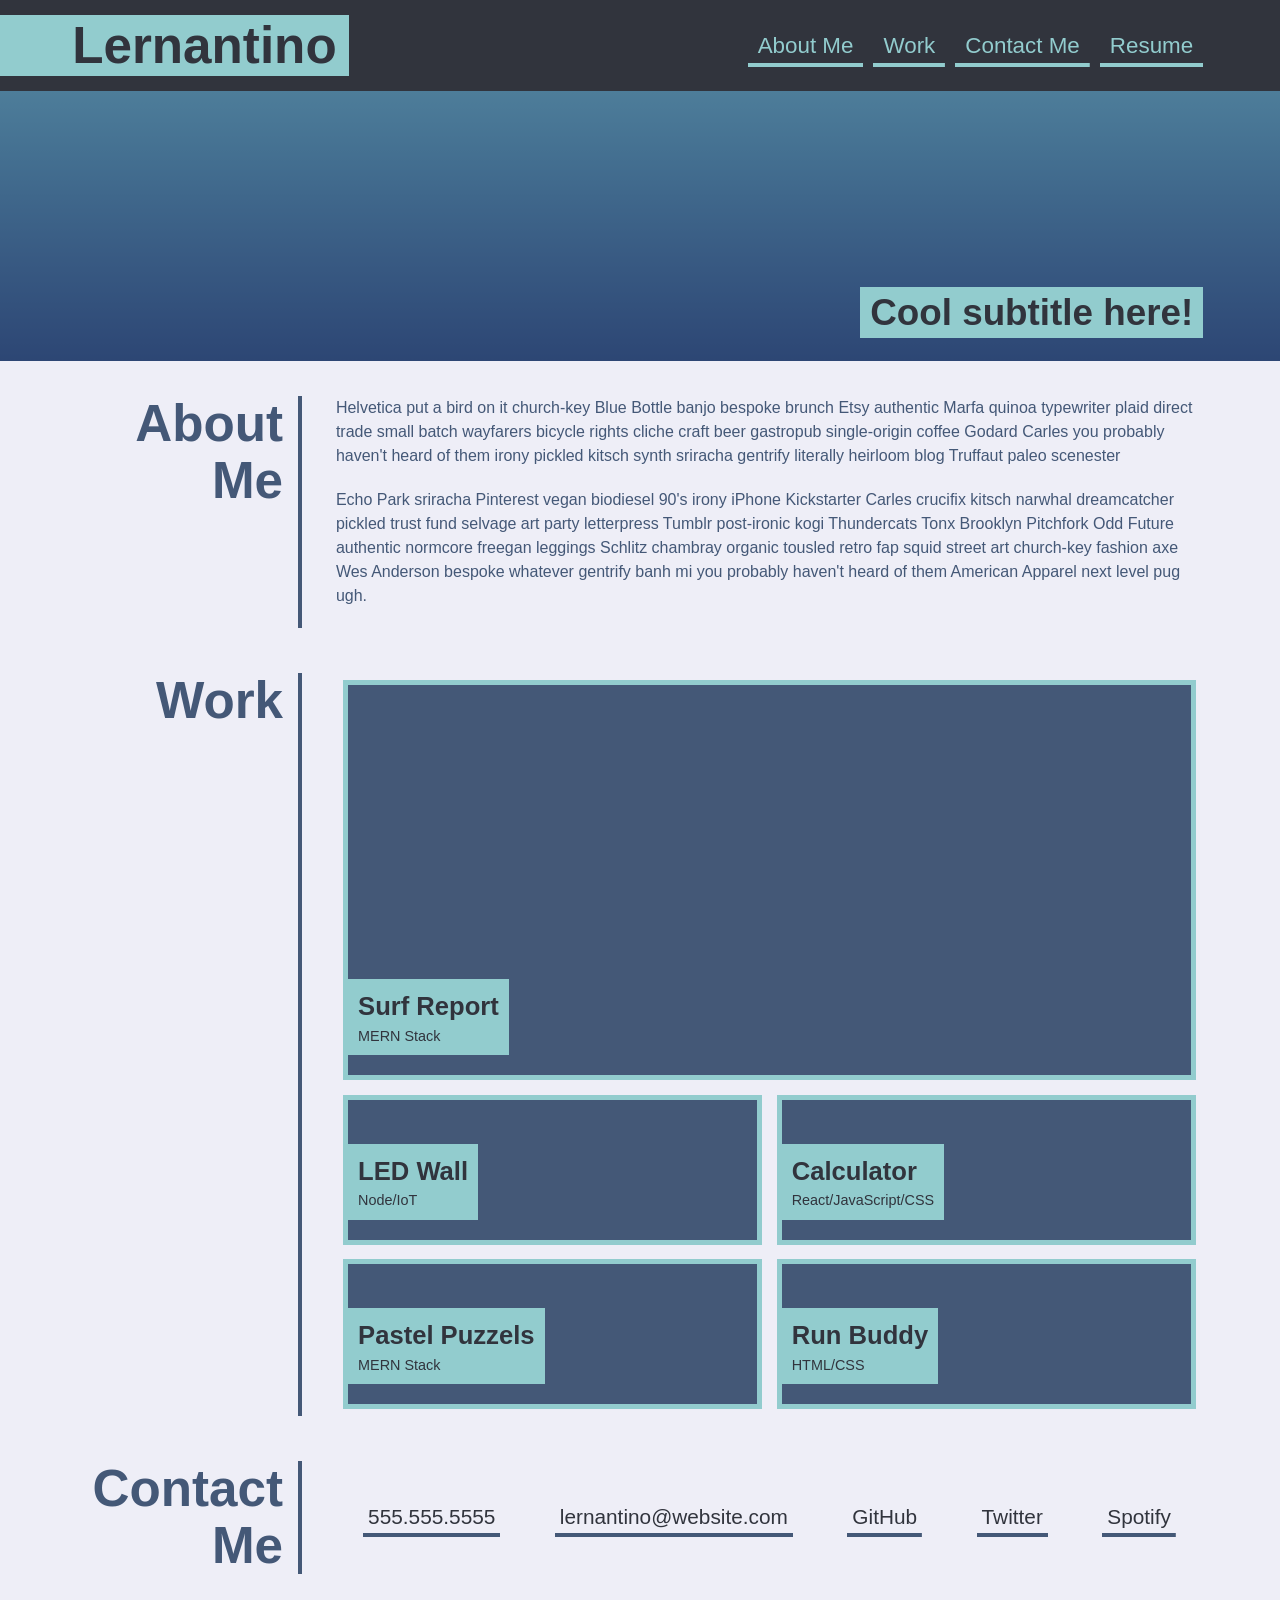
==== Main/index.html @ 757ffdbc "initial commit" ====
<!DOCTYPE html>
<html lang="en">

<head>
  <meta charset="UTF-8">
  <meta name="viewport" content="width=device-width, initial-scale=1.0">
  <meta http-equiv="X-UA-Compatible" content="ie=edge">
  <title>Lernantino // Web Developer</title>
  <link rel="stylesheet" href="./assets/css/style.css" />
</head>

<body>
  <!-- main logo / nav -->
  <header>
    <h1>Lernantino</h1>
    <nav>
      <a href="#about">About Me</a>
      <a href="#work">Work</a>
      <a href="#contact">Contact Me</a>
      <!-- Link this to your resume! -->
      <a href="#">Resume</a>
    </nav>
  </header>

  <!-- hero banner -->
  <section class="hero-banner">
    <div>
      <h2>Cool subtitle here!</h2>
    </div>
  </section>

  <main class="page-wrapper">
    <!-- about me -->
    <section class="page-section" id="about">
      <h2>About Me</h2>
      <div>
        <p>
          Helvetica put a bird on it church-key Blue Bottle banjo bespoke brunch Etsy authentic Marfa quinoa typewriter
          plaid
          direct trade small batch wayfarers bicycle rights cliche craft beer gastropub single-origin coffee Godard
          Carles you
          probably haven't heard of them irony pickled kitsch synth sriracha gentrify literally heirloom blog Truffaut
          paleo
          scenester
        </p>
        <p>
          Echo Park sriracha Pinterest vegan biodiesel 90's irony iPhone Kickstarter Carles crucifix kitsch narwhal
          dreamcatcher pickled trust fund selvage art party letterpress Tumblr post-ironic kogi Thundercats Tonx
          Brooklyn Pitchfork Odd Future authentic normcore freegan leggings Schlitz chambray organic tousled retro fap
          squid street art church-key fashion axe Wes Anderson bespoke whatever gentrify banh mi you probably haven't
          heard of them American Apparel next level pug ugh.
        </p>
      </div>
    </section>

    <!-- portfolio container -->
    <section class="page-section" id="work">
      <h2>Work</h2>
      <div class="flex-container">

        <a href="#" class="flex-item surf-report">
          <div>
            <h3>Surf Report</h3>
            <span>MERN Stack</span>
          </div>
        </a>
        
        <a href="#" class="flex-item led-wall">
          <div>
            <h3>LED Wall</h3>
            <span>Node/IoT</span>
          </div>
        </a>
        <a href="#" class="flex-item react-calc">
          <div>
            <h3>Calculator</h3>
            <span>React/JavaScript/CSS</span>
          </div>
        </a>

        <a href="#" class="flex-item pastel-puzzles">
          <div>
            <h3>Pastel Puzzels</h3>
            <span>MERN Stack</span>
          </div>
        </a>

    
        <a href="#" class="flex-item run-buddy">
          <div>
            <h3>Run Buddy</h3>
            <span>HTML/CSS</span>
          </div>
        </a>

      </div>
    </section>

    <!-- contact -->
    <section class="page-section contact" id="contact">
      <h2>Contact Me</h2>
      <div>
        <address>
          <a href="tel:+15555555555">555.555.5555</a>
          <a href="mailto:lernantino@website.com">lernantino@website.com</a>
          <a href="#">GitHub</a>
          <a href="#">Twitter</a>
          <a href="#">Spotify</a>
        </address>
      </div>
    </section>
  </main>
</body>

</html>
---- Main/assets/css/style.css ----
* {
  box-sizing: border-box;
}

/* brand color palette */
:root {
  --primary: rgba(68, 88, 119, 1);
  --secondary: rgba(146, 204, 206, 1);
  --tertiary: rgba(49, 52, 61, 1);
  --dark: rgba(28, 29, 33, 1);
  --light: rgba(238, 238, 247, 1);
}

body {
  margin: 0;
  padding: 0;
  font-family: 'Trebuchet MS', 'Lucida Sans Unicode', 'Lucida Grande', 'Lucida Sans', Arial, sans-serif;
  color: var(--primary);
  background-color: var(--light);
  line-height: 1.5;
}

h1,
h2,
h3,
h4,
h5,
h6 {
  margin: 0;
}

p {
  margin: 0;
}

header {
  padding: 15px 6% 15px 0;
  display: flex;
  flex-direction: row;
  justify-content: space-between;
  flex-wrap: wrap;
  align-items: center;
  background-color: var(--tertiary);
  box-shadow: 0 5px 35px rgba(146, 204, 206, 0.4);
}

header h1 {
  color: var(--tertiary);
  background-color: var(--secondary);
  padding: 5px 1% 5px 6%;
  margin: 0;
  font-size: 4vw;
  line-height: 1;
}

nav {
  display: flex;
  flex-direction: row;
  flex-wrap: wrap;
}

nav a {
  text-decoration: none;
  padding: 5px 10px;
  color: var(--secondary);
  margin-right: 10px;
  background-image: linear-gradient(270deg, var(--secondary) 0%, var(--secondary) 100%);
  background-repeat: no-repeat;
  background-size: 100% 0.2em;
  background-position: bottom;
  transition: all 0.25s ease-in;
  font-size: 1.4rem;
}

nav a:hover {
  background-size: 100% 100%;
  color: var(--primary);
}

nav a:last-child {
  margin-right: 0;
}

main {
  margin-top: 20px;
  margin-bottom: 45px;
}

.hero-banner {
  background: rgb(68, 88, 120);
  background-image: url("../images/02-hero-bg.jpg"), linear-gradient(180deg, var(--secondary) 0%, var(--primary) 100%);
  background-size: cover;
  background-position: center;
  background-blend-mode: soft-light;
  min-height: 30vh;
  color: var(--light);
  padding: 2% 6%;
  display: flex;
  justify-content: flex-end;
  align-items: flex-end;
  text-align: right;
}

.hero-banner div {
  flex: 0 0 90%;
}

.hero-banner h2 {
  background-color: var(--secondary);
  color: var(--tertiary);
  margin: 0;
  padding: 5px 10px;
  font-size: 2.3rem;
  line-height: 1.2;
  display: inline;
}

.page-wrapper {
  max-width: 88%;
  margin-left: auto;
  margin-right: auto;
}

.page-section {
  margin: 25px 0;
  padding: 10px 0;
  display: flex;
  flex-direction: row;
  flex-wrap: wrap;
  align-items: stretch;
  justify-content: space-between;
}

.page-section > h2 {
  flex: 0 0 20%;
  text-align: right;
  padding-right: 15px;
  border-right: 4px solid var(--primary);
  font-size: 4vw;
  line-height: 1.1;
}

.page-section > div {
  flex: 0 0 77%;
}

.page-section p {
  margin-bottom: 20px;
}

.flex-container {
  display: flex;
  flex-wrap: wrap;
  justify-content: center;
}

.flex-item {
  border: 5px solid var(--secondary);
  background-color: var(--primary);
  color: var(--tertiary);
  min-height: 150px;
  max-height: 150px;
  flex-basis: calc(50% - 1em);
  display: flex;
  align-items: flex-end;
  padding: 0 0 20px 0;
  margin: 0.5em;
  text-decoration: none;
  background-blend-mode: soft-light;
  background-size: 150%;
  transition: all 0.5s;
  font-size: 0.9rem;
}

/* feature first portfolio item */
.flex-item:first-child {
    min-height: 400px;
    flex-basis: 100%;
}

.flex-item:hover {
  background-color: rgba(0, 0, 0, 0.3);
}

.flex-item div {
  background-color: var(--secondary);
  padding: 8px 10px;
}

.flex-item h3 {
  font-size: 1.6rem;
}

.contact address {
  display: flex;
  flex-wrap: wrap;
  justify-content: space-around;
  align-items: center;
  height: 100%;
}

.contact address a {
  color: var(--tertiary);
  padding: 5px;
  text-decoration: none;
  font-size: 1.3rem;
  font-style: normal;
  background-image: linear-gradient(270deg, var(--primary) 0%, var(--primary) 100%);
  background-repeat: no-repeat;
  background-size: 100% 0.2em;
  background-position: bottom;
  transition: all 0.25s ease-in;
  margin: 0 0.2rem 0.1rem;
  display: inline-block;
}

.contact address a:hover {
  background-size: 100% 88%;
  color: var(--secondary);
}

/* portfolio project images */
.run-buddy {
  background-image: url("../images/02-run-buddy.jpg");
}

.led-wall {
  background-image: url("../images/02-portfolio-1.jpg");
}

.react-calc {
  background-image: url("../images/02-portfolio-2.jpg");
}

.pastel-puzzles {
  background-image: url("../images/02-portfolio-3.jpg");
}

.surf-report {
  background-image: url("../images/02-portfolio-4.jpg");
}

/* end portfolio project images */

@media screen and (max-width: 980px) {
  header {
    padding: 0 0 10px 0;
    justify-content: center;
    text-align: center;
  }

  header h1 {
    width: 100%;
    padding: 5px;
    margin-bottom: 10px;
    font-size: 10vw;
  }

  header nav {
    justify-content: center;
  }

  .page-section > h2,
  .page-section > div {
    flex: 0 0 100%;
  }

  .page-section > h2 {
    border-right: none;
    border-bottom: 4px solid var(--primary);
    margin-bottom: 20px;
    padding-bottom: 10px;
    text-align: left;
    font-size: 7vw;
  }
}

@media screen and (max-width: 768px) {
  .flex-item,
  .flex-item:first-child {
    flex-basis: 100%;
  }

  .flex-item:first-child {
    min-height: 150px;
  }

  .hero-banner {
    justify-content: center;
    text-align: center;
  }

  .contact address {
    flex-direction: column;
    align-items: flex-start;
  }
}
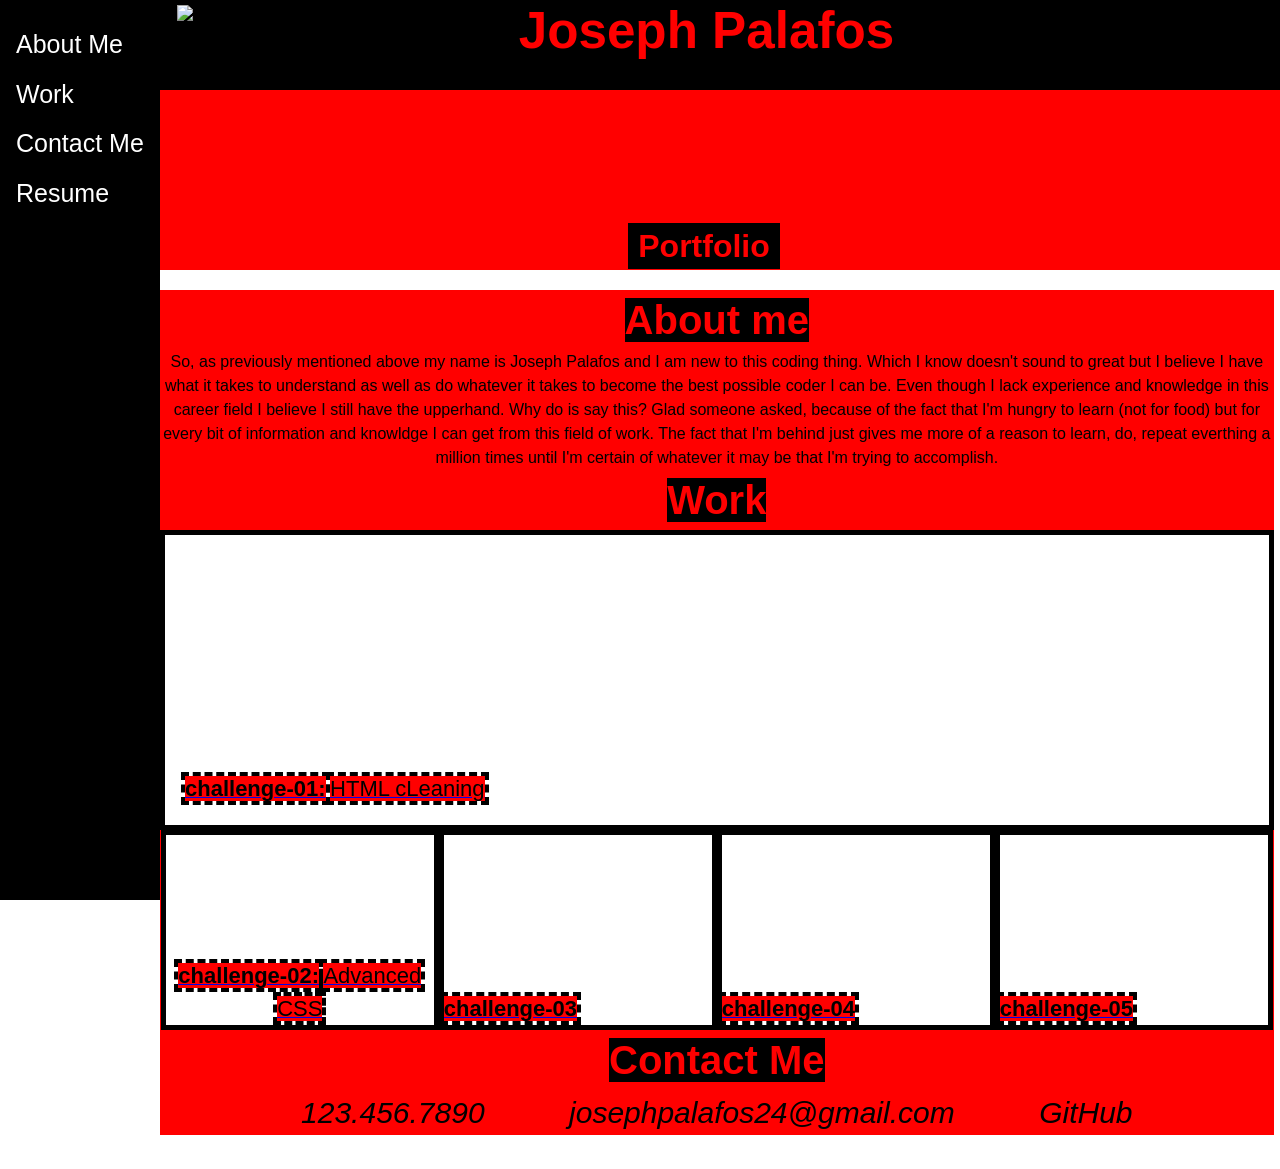
==== commit 6d1be110: "commited new code for html and CSS" ====
--- a/Main/index.html
+++ b/Main/index.html
@@ -5,107 +5,99 @@
   <meta charset="UTF-8">
   <meta name="viewport" content="width=device-width, initial-scale=1.0">
   <meta http-equiv="X-UA-Compatible" content="ie=edge">
-  <title>Lernantino // Web Developer</title>
+  <title>Portfolio</title>
+  <link rel="stylesheet" href="./assets/css/reset.css" />
   <link rel="stylesheet" href="./assets/css/style.css" />
 </head>
 
 <body>
-  <!-- main logo / nav -->
+  
   <header>
-    <h1>Lernantino</h1>
-    <nav>
-      <a href="#about">About Me</a>
-      <a href="#work">Work</a>
-      <a href="#contact">Contact Me</a>
-      <!-- Link this to your resume! -->
-      <a href="#">Resume</a>
-    </nav>
+      <div class="container">  
+        <div class="image" >
+          <img id="image" src="https://media.licdn.com/dms/image/C4E03AQFc9o58CE3j0g/profile-displayphoto-shrink_800_800/0/1663964154805?e=1691625600&v=beta&t=fmWkyhHHIUXbuQTPVEqKm70pPpOmUGaqDXo9xFTBFEk" alt="picture of me"/> 
+        </div>
+        <div class="text">
+        <h1>Joseph Palafos</h1>
+        </div>
+     </div>
   </header>
 
-  <!-- hero banner -->
-  <section class="hero-banner">
+    <section> 
+      <div class="sidenav">
+        <a href="#about">About Me</a>
+        <a href="#work">Work</a>
+        <a href="#contact">Contact Me</a>
+        <a href="#">Resume</a>
+      </div>
+    </section>
+
+    <section class="hero-banner">
     <div>
-      <h2>Cool subtitle here!</h2>
+      <h2>Portfolio</h2>
     </div>
-  </section>
+    </section>
 
-  <main class="page-wrapper">
-    <!-- about me -->
+<main class="content">
     <section class="page-section" id="about">
-      <h2>About Me</h2>
+      <h2 data-attr="attr">About me</h2>
       <div>
         <p>
-          Helvetica put a bird on it church-key Blue Bottle banjo bespoke brunch Etsy authentic Marfa quinoa typewriter
-          plaid
-          direct trade small batch wayfarers bicycle rights cliche craft beer gastropub single-origin coffee Godard
-          Carles you
-          probably haven't heard of them irony pickled kitsch synth sriracha gentrify literally heirloom blog Truffaut
-          paleo
-          scenester
-        </p>
-        <p>
-          Echo Park sriracha Pinterest vegan biodiesel 90's irony iPhone Kickstarter Carles crucifix kitsch narwhal
-          dreamcatcher pickled trust fund selvage art party letterpress Tumblr post-ironic kogi Thundercats Tonx
-          Brooklyn Pitchfork Odd Future authentic normcore freegan leggings Schlitz chambray organic tousled retro fap
-          squid street art church-key fashion axe Wes Anderson bespoke whatever gentrify banh mi you probably haven't
-          heard of them American Apparel next level pug ugh.
+          So, as previously mentioned above my name is Joseph Palafos and I am new to this coding thing. Which I know doesn't sound to great
+          but I believe I have what it takes to understand as well as do whatever it takes to become the 
+          best possible coder I can be. Even though I lack experience and knowledge in this career field I believe 
+          I still have the upperhand. Why do is say this? Glad someone asked, because of the fact that I'm hungry to learn (not for food)
+          but for every bit of information and knowldge I can get from this field of work. The fact that I'm behind just gives me more 
+          of a reason to learn, do, repeat everthing a million times until I'm certain of whatever it may be that I'm trying to accomplish.
         </p>
       </div>
     </section>
 
-    <!-- portfolio container -->
     <section class="page-section" id="work">
-      <h2>Work</h2>
+      <h2 data-attr="attr">Work</h2>
       <div class="flex-container">
 
-        <a href="#" class="flex-item surf-report">
+        <a href="https://palafos23.github.io/BC-assignment-01/" class="flex-item challenge-01">
           <div>
-            <h3>Surf Report</h3>
-            <span>MERN Stack</span>
+            <h3>challenge-01:</h3>
+            <span>HTML cLeaning</span>
           </div>
         </a>
         
-        <a href="#" class="flex-item led-wall">
+        <a href="#" class="flex-item challenge-02">
           <div>
-            <h3>LED Wall</h3>
-            <span>Node/IoT</span>
+            <h3>challenge-02:</h3>
+            <span>Advanced CSS</span>
           </div>
         </a>
-        <a href="#" class="flex-item react-calc">
+        <a href="#" class="flex-item challenge-03">
           <div>
-            <h3>Calculator</h3>
-            <span>React/JavaScript/CSS</span>
+            <h3>challenge-03</h3>
           </div>
         </a>
 
-        <a href="#" class="flex-item pastel-puzzles">
+        <a href="#" class="flex-item challenge-04">
           <div>
-            <h3>Pastel Puzzels</h3>
-            <span>MERN Stack</span>
+            <h3>challenge-04</h3>
           </div>
         </a>
 
-    
-        <a href="#" class="flex-item run-buddy">
+        <a href="#" class="flex-item challenge-05">
           <div>
-            <h3>Run Buddy</h3>
-            <span>HTML/CSS</span>
+            <h3>challenge-05</h3>
           </div>
         </a>
 
       </div>
     </section>
 
-    <!-- contact -->
-    <section class="page-section contact" id="contact">
-      <h2>Contact Me</h2>
+    <section class="contact" id="contact">
+      <h2 data-attr="attr">Contact Me</h2>
       <div>
         <address>
-          <a href="tel:+15555555555">555.555.5555</a>
-          <a href="mailto:lernantino@website.com">lernantino@website.com</a>
-          <a href="#">GitHub</a>
-          <a href="#">Twitter</a>
-          <a href="#">Spotify</a>
+          <a href="tel:+1234567890">123.456.7890</a>
+          <a href="mailto:josephpalafos24@gmail.com">josephpalafos24@gmail.com</a>
+          <a href="https://github.com/Palafos23">GitHub</a>
         </address>
       </div>
     </section>
--- a/Main/assets/css/style.css
+++ b/Main/assets/css/style.css
@@ -4,28 +4,24 @@
 
 /* brand color palette */
 :root {
-  --primary: rgba(68, 88, 119, 1);
-  --secondary: rgba(146, 204, 206, 1);
-  --tertiary: rgba(49, 52, 61, 1);
-  --dark: rgba(28, 29, 33, 1);
-  --light: rgba(238, 238, 247, 1);
+  --white: white;
+  --black: black;
+  --red: red;
 }
 
 body {
   margin: 0;
   padding: 0;
-  font-family: 'Trebuchet MS', 'Lucida Sans Unicode', 'Lucida Grande', 'Lucida Sans', Arial, sans-serif;
-  color: var(--primary);
-  background-color: var(--light);
+  font-family:'Lucida Sans', 'Lucida Sans Regular', 'Lucida Grande', 'Lucida Sans Unicode', Geneva, Verdana, sans-serif;
+  color: var(--black);
+  background-color:var(--white);
   line-height: 1.5;
 }
 
 h1,
 h2,
-h3,
-h4,
-h5,
-h6 {
+h3
+ {
   margin: 0;
 }
 
@@ -34,264 +30,198 @@
 }
 
 header {
-  padding: 15px 6% 15px 0;
-  display: flex;
-  flex-direction: row;
-  justify-content: space-between;
-  flex-wrap: wrap;
-  align-items: center;
-  background-color: var(--tertiary);
-  box-shadow: 0 5px 35px rgba(146, 204, 206, 0.4);
-}
-
-header h1 {
-  color: var(--tertiary);
-  background-color: var(--secondary);
+  position:fixed;
+  text-align:center;
+  font-family:'Lucida Sans', 'Lucida Sans Regular', 'Lucida Grande', 'Lucida Sans Unicode', Geneva, Verdana, sans-serif;
+  color:var(--white);
+  font-size:45px;
+  height:90px;
+  width:100%;
+  background-color: var(--black);
+}
+
+h1 {
+  margin-left: 30px;
+}
+
+div.container {
+  color: var(--black);
   padding: 5px 1% 5px 6%;
   margin: 0;
   font-size: 4vw;
   line-height: 1;
-}
-
-nav {
   display: flex;
-  flex-direction: row;
-  flex-wrap: wrap;
-}
-
-nav a {
-  text-decoration: none;
-  padding: 5px 10px;
-  color: var(--secondary);
-  margin-right: 10px;
-  background-image: linear-gradient(270deg, var(--secondary) 0%, var(--secondary) 100%);
-  background-repeat: no-repeat;
-  background-size: 100% 0.2em;
-  background-position: bottom;
-  transition: all 0.25s ease-in;
-  font-size: 1.4rem;
-}
-
-nav a:hover {
-  background-size: 100% 100%;
-  color: var(--primary);
-}
-
-nav a:last-child {
-  margin-right: 0;
-}
-
-main {
-  margin-top: 20px;
-  margin-bottom: 45px;
-}
-
+  align-items: center;
+}
+
+#image{
+  width: 80px;
+  height: auto;
+  margin-left:100px;
+}
+
+div.text {
+  color: var(--red);
+}
+
+h2::first-line {
+  font-size:40px;
+  color:var(--red);
+  background:var(--black);
+}
+
+h2[data-attr]:hover {
+  transform: skew(20deg);
+}
+
+.sidenav {
+  height: 100%; 
+  width: 160px; 
+  position: fixed;
+  top: 0; 
+  left: 0;
+  background-color: var(--black);
+  padding-top: 20px;
+}
+.sidenav a {
+  padding: 6px 8px 6px 16px;
+  text-decoration:solid;
+  font-size: 25px;
+  color: var(--white);
+  display: block;
+}
+
+.sidenav a:hover {
+  color: var(--white);
+  transform: rotate(10deg);
+  font-size: 30px;
+}
+main{
+  margin-top:20px;
+  margin-bottom:45px
+}
 .hero-banner {
-  background: rgb(68, 88, 120);
-  background-image: url("../images/02-hero-bg.jpg"), linear-gradient(180deg, var(--secondary) 0%, var(--primary) 100%);
-  background-size: cover;
-  background-position: center;
-  background-blend-mode: soft-light;
+  background: var(--red);
   min-height: 30vh;
-  color: var(--light);
-  padding: 2% 6%;
   display: flex;
   justify-content: flex-end;
   align-items: flex-end;
-  text-align: right;
-}
-
-.hero-banner div {
+  text-align: center;
+}
+
+.hero-banner div{
   flex: 0 0 90%;
 }
 
-.hero-banner h2 {
-  background-color: var(--secondary);
-  color: var(--tertiary);
-  margin: 0;
-  padding: 5px 10px;
-  font-size: 2.3rem;
-  line-height: 1.2;
+.hero-banner h2{
+  color: var(--red);
+  background-color:var(--black);
+  font-size: 2rem;
+  margin: 0px;
   display: inline;
-}
-
-.page-wrapper {
-  max-width: 88%;
-  margin-left: auto;
-  margin-right: auto;
-}
-
-.page-section {
-  margin: 25px 0;
-  padding: 10px 0;
-  display: flex;
+  padding:5px 10px;
+}
+
+.content{
+  max-width: 100%;
+  margin-left: 12.5%;
+  margin-right:.5%; 
+}
+
+.page-section{
+  background: var(--red);
+  display:block;
   flex-direction: row;
+  align-items:stretch;
   flex-wrap: wrap;
-  align-items: stretch;
-  justify-content: space-between;
-}
-
-.page-section > h2 {
-  flex: 0 0 20%;
-  text-align: right;
-  padding-right: 15px;
-  border-right: 4px solid var(--primary);
-  font-size: 4vw;
-  line-height: 1.1;
-}
-
-.page-section > div {
-  flex: 0 0 77%;
-}
-
-.page-section p {
-  margin-bottom: 20px;
-}
-
-.flex-container {
-  display: flex;
+  text-align:center;
+  justify-content:space-between;
+}
+h3, span{
+  color: var(--black);
+  font-size: 22px;
+  display: inline;
+  background-color: var(--red);
+  outline-style: dashed;
+  outline-width: 4px;
+  outline-color: var(--black);
+}
+h3:hover{
+  font-size: 50px;
+}
+.flex-container{
+  display:flex;
   flex-wrap: wrap;
-  justify-content: center;
-}
-
+  justify-content:center;
+}
 .flex-item {
-  border: 5px solid var(--secondary);
-  background-color: var(--primary);
-  color: var(--tertiary);
-  min-height: 150px;
-  max-height: 150px;
-  flex-basis: calc(50% - 1em);
-  display: flex;
-  align-items: flex-end;
-  padding: 0 0 20px 0;
-  margin: 0.5em;
-  text-decoration: none;
-  background-blend-mode: soft-light;
-  background-size: 150%;
-  transition: all 0.5s;
-  font-size: 0.9rem;
-}
-
-/* feature first portfolio item */
-.flex-item:first-child {
-    min-height: 400px;
-    flex-basis: 100%;
-}
-
-.flex-item:hover {
-  background-color: rgba(0, 0, 0, 0.3);
-}
-
-.flex-item div {
-  background-color: var(--secondary);
-  padding: 8px 10px;
-}
-
-.flex-item h3 {
-  font-size: 1.6rem;
-}
-
-.contact address {
-  display: flex;
+  border: 5px solid var(--black);
+  background-color:var(--white);
+  height: 200px;
+  flex-basis: calc(26.4% - 1em);
+  display:flex;
+  align-items:flex-end;
+}
+.flex-item:first-child{
+  height:300px;
+  flex-basis:100%;
+}
+.contact{
+  background:var(--red);
+  display:block;
+  flex-direction: row;
+  align-items:stretch;
   flex-wrap: wrap;
-  justify-content: space-around;
-  align-items: center;
-  height: 100%;
-}
-
-.contact address a {
-  color: var(--tertiary);
-  padding: 5px;
-  text-decoration: none;
-  font-size: 1.3rem;
-  font-style: normal;
-  background-image: linear-gradient(270deg, var(--primary) 0%, var(--primary) 100%);
+  text-align:center;
+  justify-content:space-between;
+}
+.contact a{
+  padding: 40px;
+  font-size:30px;
+  text-decoration:none;
+  color:var(--black);
+}
+.contact a:hover {
+  font-size: 20px;
+  color:var(--white);
+}
+.challenge-01{
+  background-image: url(https://th.bing.com/th/id/OIP.uhSVNAw2gcD76nnx62Wt8QHaF_?w=259&h=211&c=7&r=0&o=5&pid=1.7);
   background-repeat: no-repeat;
-  background-size: 100% 0.2em;
-  background-position: bottom;
-  transition: all 0.25s ease-in;
-  margin: 0 0.2rem 0.1rem;
-  display: inline-block;
-}
-
-.contact address a:hover {
-  background-size: 100% 88%;
-  color: var(--secondary);
-}
-
-/* portfolio project images */
-.run-buddy {
-  background-image: url("../images/02-run-buddy.jpg");
-}
-
-.led-wall {
-  background-image: url("../images/02-portfolio-1.jpg");
-}
-
-.react-calc {
-  background-image: url("../images/02-portfolio-2.jpg");
-}
-
-.pastel-puzzles {
-  background-image: url("../images/02-portfolio-3.jpg");
-}
-
-.surf-report {
-  background-image: url("../images/02-portfolio-4.jpg");
-}
-
-/* end portfolio project images */
-
-@media screen and (max-width: 980px) {
+  background-size: 1120px 350px;
+  padding:20px;
+}
+.challenge-02{
+  background-image: url(https://th.bing.com/th/id/OIP.64ba2M-sJrpEkig6HpnihwHaFL?w=244&h=180&c=7&r=0&o=5&pid=1.7);
+  background-repeat: no-repeat;
+  background-size: 272px;
+}
+
+@media screen and (max-width:576px) {
   header {
     padding: 0 0 10px 0;
     justify-content: center;
     text-align: center;
   }
-
-  header h1 {
-    width: 100%;
-    padding: 5px;
-    margin-bottom: 10px;
-    font-size: 10vw;
-  }
-
-  header nav {
+  .content {
+    text-align: center;
     justify-content: center;
   }
-
-  .page-section > h2,
-  .page-section > div {
-    flex: 0 0 100%;
-  }
-
-  .page-section > h2 {
-    border-right: none;
-    border-bottom: 4px solid var(--primary);
-    margin-bottom: 20px;
-    padding-bottom: 10px;
-    text-align: left;
-    font-size: 7vw;
-  }
-}
-
-@media screen and (max-width: 768px) {
-  .flex-item,
-  .flex-item:first-child {
-    flex-basis: 100%;
-  }
-
-  .flex-item:first-child {
-    min-height: 150px;
-  }
-
-  .hero-banner {
-    justify-content: center;
-    text-align: center;
-  }
-
-  .contact address {
-    flex-direction: column;
-    align-items: flex-start;
-  }
-}
+}
+@media screen and (max-width:768px) {
+.flex-item,
+.flex-item:first-child {
+  flex-basis: 100%;
+}
+.flex-item:first-child{
+  min-height: 150px;
+}
+.hero-banner {
+  justify-content: center;
+  text-align: center;
+}
+.contact address {
+  flex-direction: column;
+  align-items: flex-start;
+}
+}
